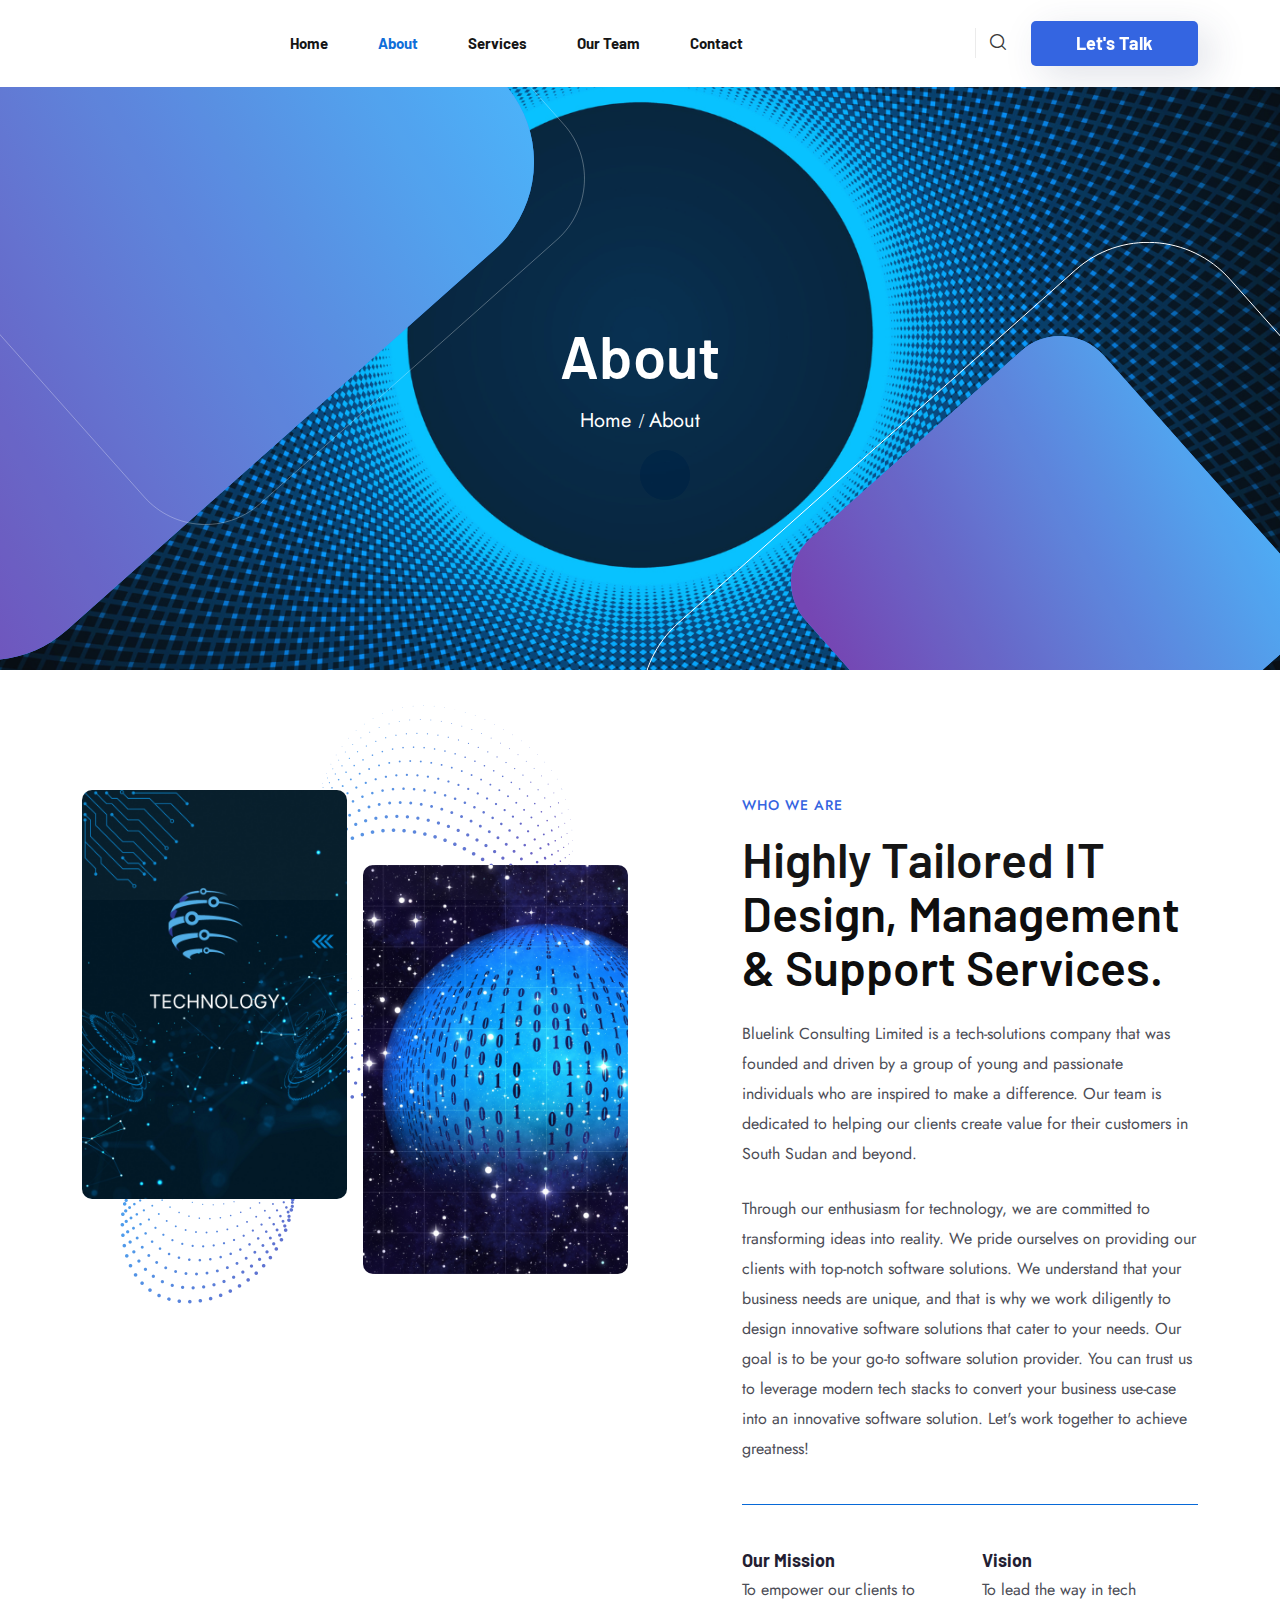
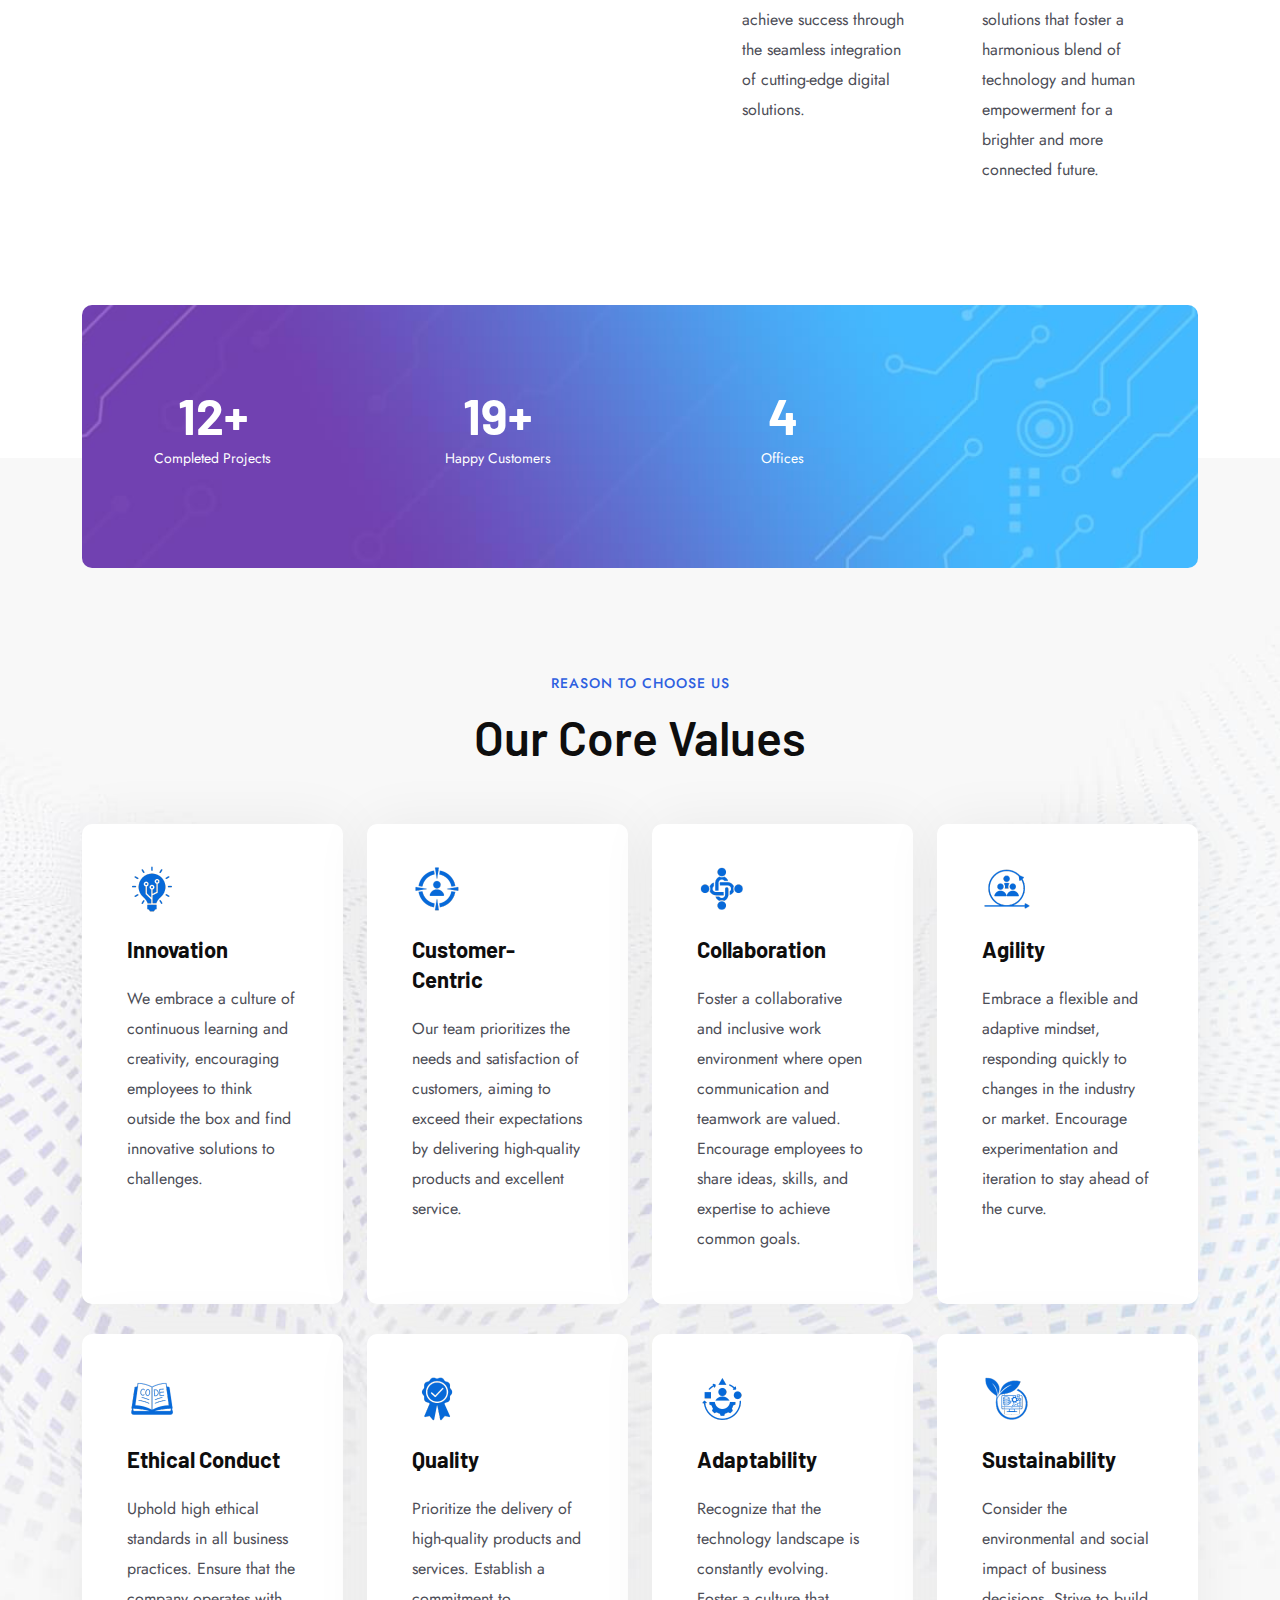
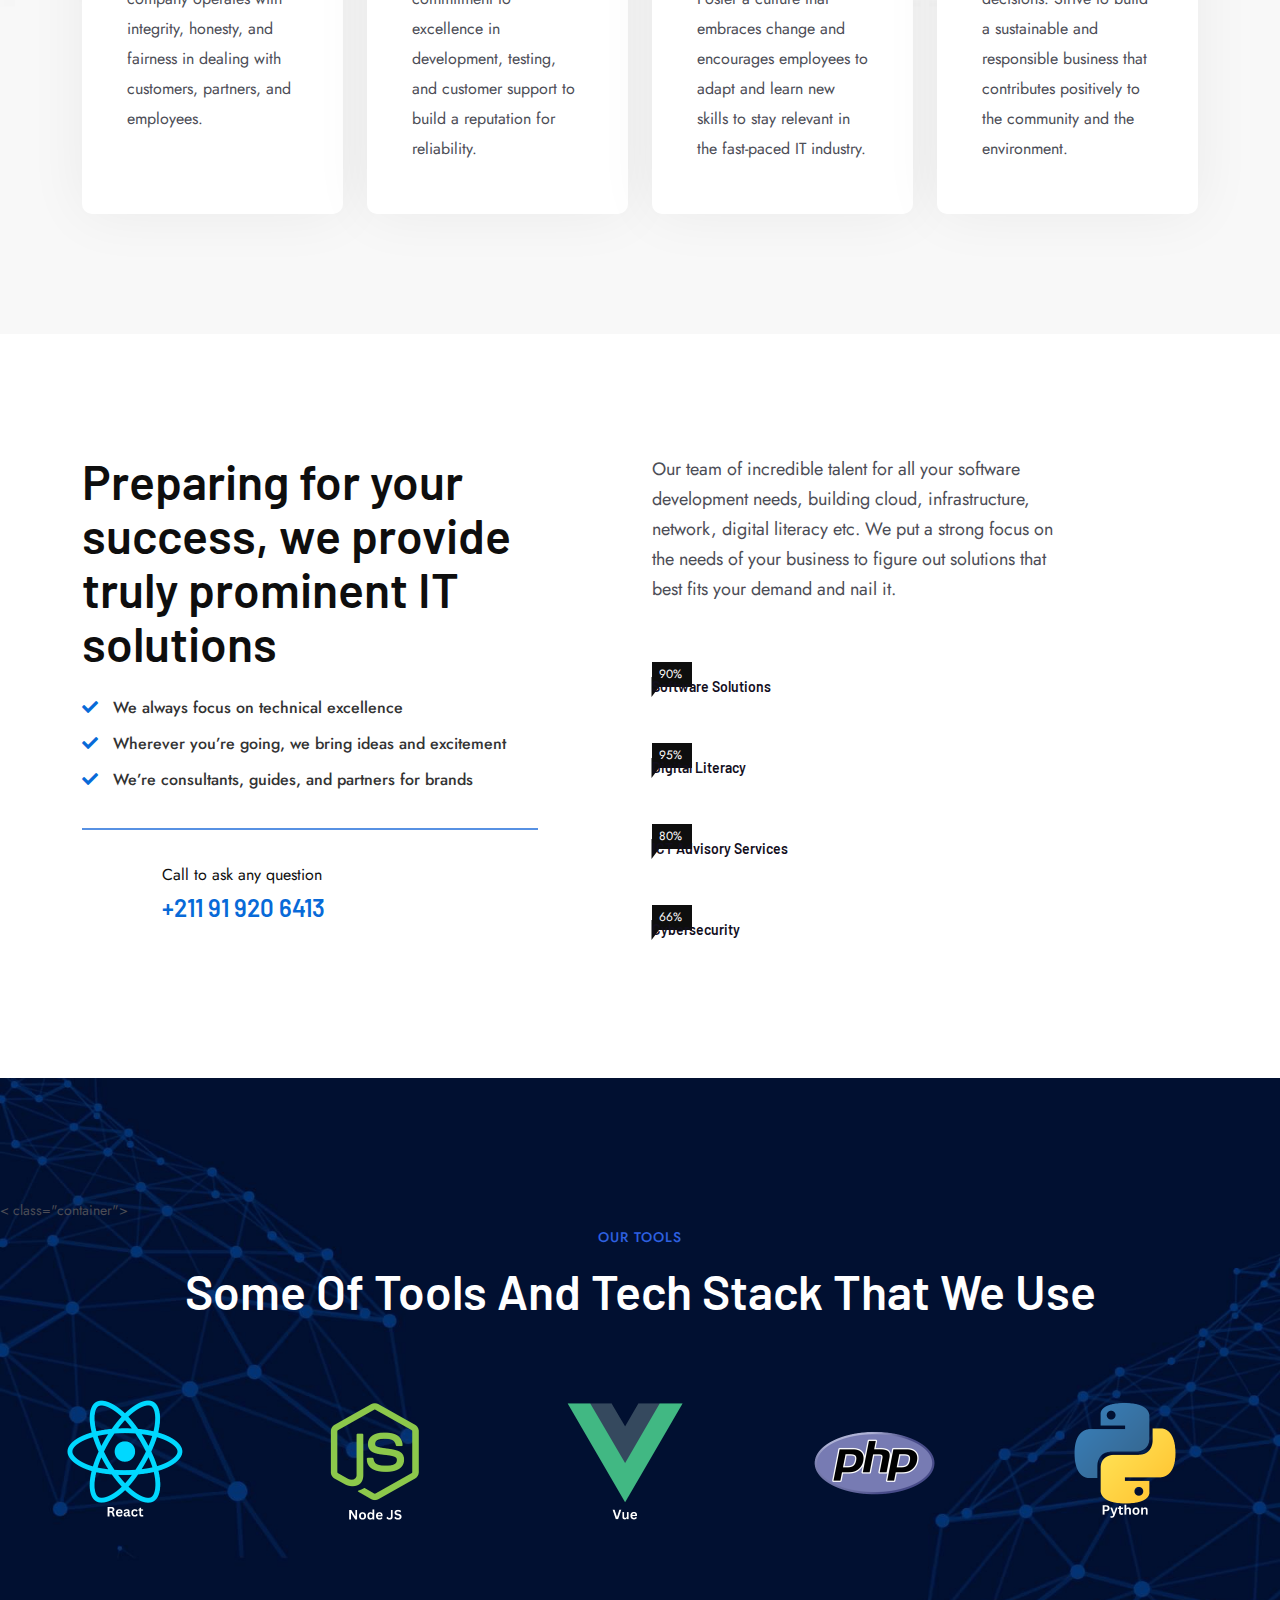
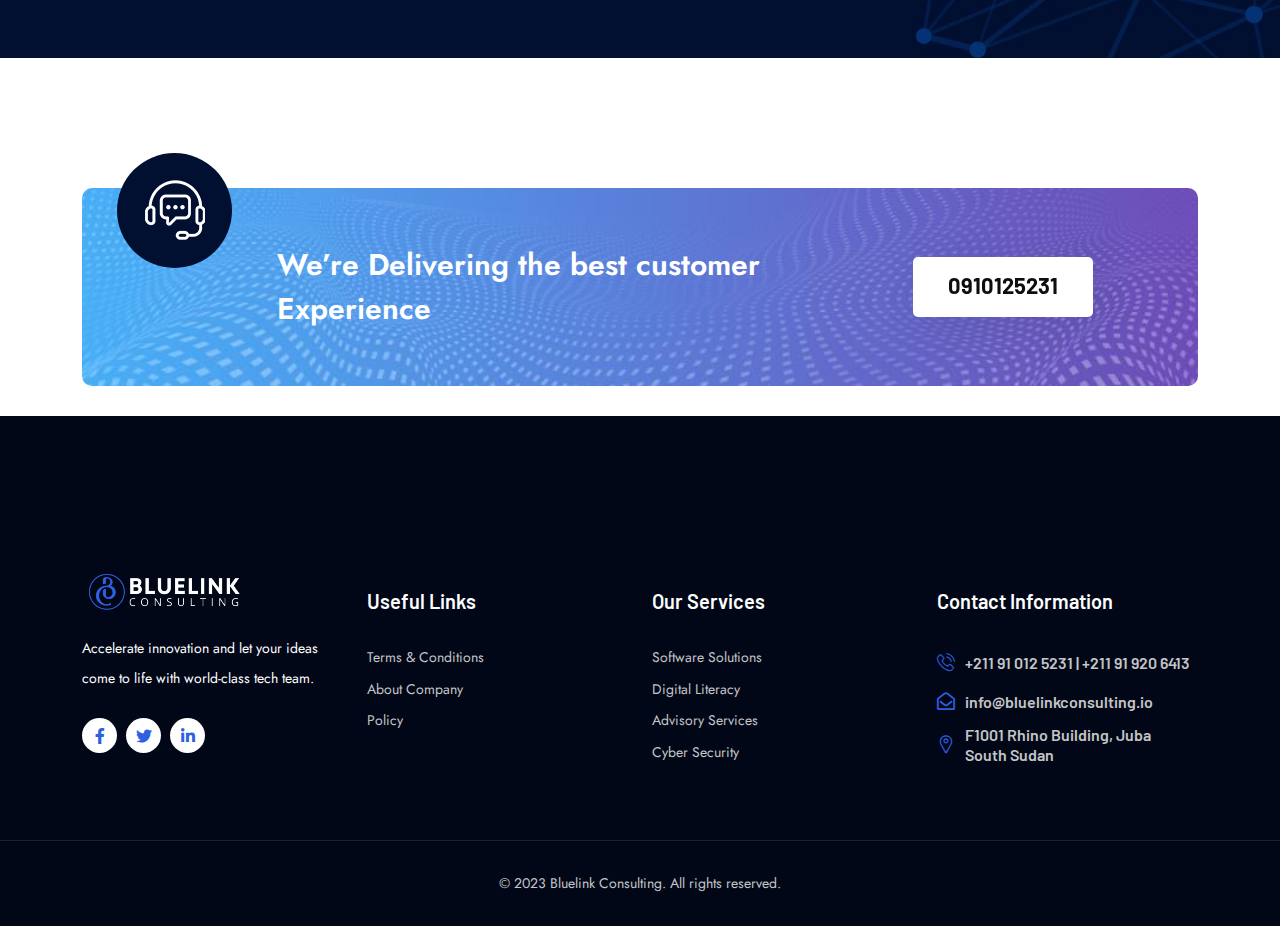
==== about.html @ 691e3c6a "Bluelink Consulting Website" ====
<!doctype html>
<html class="no-js" lang="en">

<head>
    <meta charset="utf-8">
    <meta http-equiv="x-ua-compatible" content="ie=edge">
    <title>Bluelink Consulting - Technology IT Solutions Consultancy</title>
    <meta name="robots" content="noindex, follow" />
    <meta name="description" content="">
    <meta name="viewport" content="width=device-width, initial-scale=1, shrink-to-fit=no">
    <!-- Favicon -->
    <link rel="shortcut icon" type="image/x-icon" href="assets/images/favicon-10.png">

    <!-- CSS
	============================================ -->

    <!-- Icon Font CSS -->
    <link rel="stylesheet" href="assets/css/plugins/all.min.css">
    <link rel="stylesheet" href="assets/css/plugins/flaticon.css">

    <!-- Plugins CSS -->
    <link rel="stylesheet" href="assets/css/plugins/bootstrap.min.css">
    <link rel="stylesheet" href="assets/css/plugins/swiper-bundle.min.css">
    <link rel="stylesheet" href="assets/css/plugins/aos.css">
    <link rel="stylesheet" href="assets/css/plugins/magnific-popup.css">

    <!-- Main Style CSS -->
    <link rel="stylesheet" href="assets/css/style.css">


    <!--====== Use the minified version files listed below for better performance and remove the files listed above ======-->
    <!-- <link rel="stylesheet" href="assets/css/vendor/plugins.min.css">
    <link rel="stylesheet" href="assets/css/style.min.css"> -->

</head>

<body>

    <div class="main-wrapper">


        <!-- Preloader start -->
        <div id="preloader">
            <div class="preloader">
                <span></span>
                <span></span>
            </div>
        </div>
        <!-- Preloader End -->

        <!-- Header Start  -->
        <div id="header" class="section header-section">

            <div class="container">

                <!-- Header Wrap Start  -->
                <div class="header-wrap">

                    <div class="header-logo">
                        <a href="index.html"><img src="assets/images/bluelink-Logo.png" alt=""></a>
                    </div>

                    <div class="header-menu d-none d-lg-block">
                        <ul class="main-menu">
                            <li>
                                <a href="index.html">Home</a>
                            </li>
                            <li class="active-menu">
                                <a href="about.html">About</a>
                            </li>
                            <li>
                                <a href="service.html">Services</a>
                            </li>
                            <li>
                                <a href="team.html">Our Team</a>
                            </li>
                            <li>
                                <a href="contact.html">Contact</a>
                            </li>
                        </ul>
                    </div>

                    <!-- Header Meta Start -->
                    <div class="header-meta">
                        <!-- Header Search Start -->
                        <div class="header-search">
                            <a class="search-btn" href="#"><i class="flaticon-loupe"></i></a>
                            <div class="search-wrap">
                                <div class="search-inner">
                                    <i id="search-close" class="flaticon-close search-close"></i>
                                    <div class="search-cell">
                                        <form action="#">
                                            <div class="search-field-holder">
                                                <input class="main-search-input" type="search" placeholder="Search Your Keyword...">
                                            </div>
                                        </form>
                                    </div>
                                </div>
                            </div>
                        </div>
                        <!-- Header Search End -->

                        <div class="header-btn d-none d-xl-block">
                            <a class="btn btn-4" href="contact.html">Let's Talk</a>
                        </div>

                        <!-- Header Toggle Start -->
                        <div class="header-toggle d-lg-none">
                            <button data-bs-toggle="offcanvas" data-bs-target="#offcanvasExample">
                                <span></span>
                                <span></span>
                                <span></span>
                            </button>
                        </div>
                        <!-- Header Toggle End -->
                    </div>
                    <!-- Header Meta End  -->

                </div>
                <!-- Header Wrap End  -->

            </div>
        </div>
        <!-- Header End -->

        <!-- Offcanvas Start-->
        <div class="offcanvas offcanvas-start" id="offcanvasExample">
            <div class="offcanvas-header">
                <!-- Offcanvas Logo Start -->
                <div class="offcanvas-logo">
                    <a href="index.html"><img src="assets/images/bluelink-whitelogo.png" alt=""></a>
                </div>
                <!-- Offcanvas Logo End -->
                <button type="button" class="close-btn" data-bs-dismiss="offcanvas"><i class="flaticon-close"></i></button>
            </div>

            <!-- Offcanvas Body Start -->
            <div class="offcanvas-body">
                <div class="offcanvas-menu">
                    <ul class="main-menu">
                        <li>
                            <a href="index.html">Home</a>
                        </li>
                        <li class="active-menu">
                            <a href="about.html">About</a>
                        </li>
                        <li>
                            <a href="service.html">Services</a>
                        </li>
                        <li>
                            <a href="team.html">Team</a>
                        </li>
                        <li><a href="contact.html">Contact</a></li>
                    </ul>
                </div>
            </div>
            <!-- Offcanvas Body End -->
        </div>
        <!-- Offcanvas End -->


        <!-- Page Banner Start -->
        <div class="section page-banner-section" style="background-image: url(assets/images/bg/about-banner.png)">
            <div class="shape-1">
                <svg xmlns="http://www.w3.org/2000/svg" width="944px" height="894px">
                    <defs>
                        <linearGradient id="PSgrad_0" x1="88.295%" x2="0%" y1="0%" y2="46.947%">
                            <stop offset="0%" stop-color="rgb(67,186,255)" stop-opacity="1" />
                            <stop offset="100%" stop-color="rgb(113,65,177)" stop-opacity="1" />
                        </linearGradient>

                    </defs>
                    <path fill-rule="evenodd" fill="rgb(43, 142, 254)" d="M39.612,410.76 L467.344,29.824 C516.51,-13.476 590.638,-9.93 633.938,39.613 L914.192,317.344 C957.492,366.50 953.109,440.637 904.402,483.938 L476.671,864.191 C427.964,907.492 353.376,903.109 310.76,854.402 L29.823,576.670 C-13.477,527.963 -9.94,453.376 39.612,410.76 Z" />
                    <path fill="url(#PSgrad_0)" d="M39.612,410.76 L467.344,29.824 C516.51,-13.476 590.638,-9.93 633.938,39.613 L914.192,317.344 C957.492,366.50 953.109,440.637 904.402,483.938 L476.671,864.191 C427.964,907.492 353.376,903.109 310.76,854.402 L29.823,576.670 C-13.477,527.963 -9.94,453.376 39.612,410.76 Z" />
                </svg>
            </div>
            <div class="shape-2">
                <svg xmlns="http://www.w3.org/2000/svg" width="726.5px" height="726.5px">
                    <path fill-rule="evenodd" stroke="rgb(255, 255, 255)" stroke-width="1px" stroke-linecap="butt" stroke-linejoin="miter" opacity="0.302" fill="none" d="M28.14,285.269 L325.37,21.217 C358.860,-8.851 410.655,-5.808 440.723,28.14 L704.777,325.36 C734.846,358.859 731.802,410.654 697.979,440.722 L400.955,704.776 C367.132,734.844 315.338,731.802 285.269,697.978 L21.216,400.954 C-8.852,367.132 -5.808,315.337 28.14,285.269 Z" />
                </svg>
            </div>
            <div class="shape-3">
                <svg xmlns="http://www.w3.org/2000/svg" width="515px" height="515px">
                    <defs>
                        <linearGradient id="PSgrad_0" x1="0%" x2="89.879%" y1="0%" y2="43.837%">
                            <stop offset="0%" stop-color="rgb(67,186,255)" stop-opacity="1" />
                            <stop offset="100%" stop-color="rgb(113,65,177)" stop-opacity="1" />
                        </linearGradient>

                    </defs>
                    <path fill-rule="evenodd" fill="rgb(43, 142, 254)" d="M19.529,202.280 L230.531,14.698 C254.559,-6.661 291.353,-4.498 312.714,19.528 L500.295,230.531 C521.656,254.558 519.493,291.353 495.466,312.713 L284.463,500.295 C260.436,521.655 223.641,519.492 202.281,495.465 L14.699,284.462 C-6.660,260.435 -4.498,223.640 19.529,202.280 Z" />
                    <path fill="url(#PSgrad_0)" d="M19.529,202.280 L230.531,14.698 C254.559,-6.661 291.353,-4.498 312.714,19.528 L500.295,230.531 C521.656,254.558 519.493,291.353 495.466,312.713 L284.463,500.295 C260.436,521.655 223.641,519.492 202.281,495.465 L14.699,284.462 C-6.660,260.435 -4.498,223.640 19.529,202.280 Z" />
                </svg>
            </div>
            <div class="shape-4">
                <svg xmlns="http://www.w3.org/2000/svg" width="972.5px" height="970.5px">
                    <path fill-rule="evenodd" stroke="rgb(255, 255, 255)" stroke-width="1px" stroke-linecap="butt" stroke-linejoin="miter" fill="none" d="M38.245,381.102 L435.258,28.158 C480.467,-12.32 549.697,-7.964 589.888,37.244 L942.832,434.257 C983.23,479.466 978.955,548.697 933.746,588.888 L536.733,941.832 C491.524,982.23 422.293,977.955 382.103,932.745 L29.158,535.732 C-11.32,490.523 -6.963,421.293 38.245,381.102 Z" />
                </svg>
            </div>
            <div class="container">
                <div class="page-banner-wrap">
                    <div class="row">
                        <div class="col-lg-12">
                            <!-- Page Banner Content Start -->
                            <div class="page-banner text-center">
                                <h2 class="title">About</h2>
                                <ul class="breadcrumb justify-content-center">
                                    <li class="breadcrumb-item"><a href="index.html">Home</a></li>
                                    <li class="breadcrumb-item active" aria-current="page">About</li>
                                </ul>
                            </div>
                            <!-- Page Banner Content End -->
                        </div>
                    </div>
                </div>
            </div>
        </div>
        <!-- Page Banner End -->

        <!-- About Start -->
        <div class="section bluelink-about-section-07 section-padding">
            <div class="shape-1"></div>
            <div class="container">
                <!-- About Wrapper Start -->
                <div class="about-wrap">
                    <div class="row">
                        <div class="col-lg-6">
                            <!-- About Image Wrap Start -->
                            <div class="about-img-wrap">
                                <img class="shape-1" src="assets/images/shape/about-shape2.png" alt="">
                                <div class="about-img">
                                    <img src="assets/images/about-01.png" alt="">
                                </div>
                                <div class="about-img about-img-2">
                                    <img src="assets/images/about-02.png" alt="">
                                </div>
                            </div>
                            <!-- About Image Wrap End -->
                        </div>
                        <div class="col-lg-6">
                            <!-- About Content Wrap Start -->
                            <div class="about-content-wrap">
                                <div class="section-title">
                                    <h3 class="sub-title">Who we are</h3>
                                    <h2 class="title">Highly Tailored IT Design, Management & Support Services.</h2>
                                </div>
                                <p class="text">Bluelink Consulting Limited is a tech-solutions company that was founded and driven by a group of young and passionate individuals who are inspired to make a difference. Our team is dedicated to helping our clients create value for their customers in South Sudan and beyond.</p>
                                <p class="text">Through our enthusiasm for technology, we are committed to transforming ideas into reality. We pride ourselves on providing our clients with top-notch software solutions. We understand that your business needs are unique, and that is why we work diligently to design innovative software solutions that cater to your needs. Our goal is to be your go-to software solution provider. You can trust us to leverage modern tech stacks to convert your business use-case into an innovative software solution. Let's work together to achieve greatness!</p>
                                <!-- About List Start -->
                                <div class="about-list-03">
                                    <div class="row">
                                        <div class="col-sm-6">
                                            <div class="about-list-item-03">
                                                <h3 class="title">Our Mission</h3>
                                                <p>To empower our clients to achieve success through the seamless integration of cutting-edge digital solutions.</p>
                                            </div>
                                        </div>
                                        <div class="col-sm-6">
                                            <div class="about-list-item-03">
                                                <h3 class="title">Vision</h3>
                                                <p>To lead the way in tech solutions that foster a harmonious blend of technology and human empowerment for a brighter and more connected future.</p>
                                            </div>
                                        </div>
                                    </div>
                                </div>
                                <!-- About List End -->
                            </div>
                            <!-- About Content Wrap End -->
                        </div>
                    </div>
                </div>
                <!-- About Wrapper End -->
            </div>
        </div>
        <!-- About End -->

        <!-- Counter Start -->
        <div class="section bluelink-counter-section-03 bluelink-counter-section-04">
            <div class="container">
                <div class="counter-wrap" style="background-image: url(assets/images/bg/counter-bg2.jpg);">
                    <div class="row">
                        <div class="col-lg-3 col-sm-6">
                            <!-- Single Counter Start -->
                            <div class="single-counter-02 text-center">
                                <span>12+</span>
                                <p>Completed Projects</p>
                            </div>
                            <!-- Single Counter End -->
                        </div>
                        <div class="col-lg-3 col-sm-6">
                            <!-- Single Counter Start -->
                            <div class="single-counter-02 text-center">
                                <span>19+</span>
                                <p>Happy Customers</p>
                            </div>
                            <!-- Single Counter End -->
                        </div>
                        <div class="col-lg-3 col-sm-6">
                            <!-- Single Counter Start -->
                            <div class="single-counter-02 text-center">
                                <span>4</span>
                                <p>Offices</p>
                            </div>
                            <!-- Single Counter End -->
                        </div>
                        
                    </div>
                </div>
            </div>
        </div>
        <!-- Counter End -->

        <!-- Choose Us Start -->
        <div class="section bluelink-choose-us-section section-padding" style="background-image: url(assets/images/bg/choose-us-bg3.jpg);">
            <div class="container">
                <!-- Choose Us Wrap Start -->
                <div class="choose-us-wrap">
                    <div class="section-title text-center">
                        <h3 class="sub-title">REASON TO CHOOSE US</h3>
                        <h2 class="title">Our Core Values</h2>
                    </div>
                    <div class="choose-us-content-wrap">
                        <div class="row">
                            <div class="col-xl-3 col-lg-4 col-md-6">
                                <!-- Choose Us Item Start -->
                                <div class="choose-us-item-02">
                                    <div class="choose-us-img">
                                        <img src="assets/images/core-values/1.png" alt="">
                                    </div>
                                    <div class="choose-us-content">
                                        <h3 class="title"><a href="service.html">Innovation </a></h3>
                                        <p>We embrace a culture of continuous learning and creativity, encouraging employees to think outside the box and find innovative solutions to challenges.</p>
                                    </div>
                                </div>
                                <!-- Choose Us Item End -->
                            </div>
                            <div class="col-xl-3 col-lg-4 col-md-6">
                                <!-- Choose Us Item Start -->
                                <div class="choose-us-item-02">
                                    <div class="choose-us-img">
                                        <img src="assets/images/core-values/2.png" alt="">
                                    </div>
                                    <div class="choose-us-content">
                                        <h3 class="title"><a href="service.html">Customer-Centric </a></h3>
                                        <p>Our team prioritizes the needs and satisfaction of customers, aiming to exceed their expectations by delivering high-quality products and excellent service.</p>
                                    </div>
                                </div>
                                <!-- Choose Us Item End -->
                            </div>
                            <div class="col-xl-3 col-lg-4 col-md-6">
                                <!-- Choose Us Item Start -->
                                <div class="choose-us-item-02">
                                    <div class="choose-us-img">
                                        <img src="assets/images/core-values/3.png" alt="">
                                    </div>
                                    <div class="choose-us-content">
                                        <h3 class="title"><a href="service.html">Collaboration </a></h3>
                                        <p>Foster a collaborative and inclusive work environment where open communication and teamwork are valued. Encourage employees to share ideas, skills, and expertise to achieve common goals. </p>
                                    </div>
                                </div>
                                <!-- Choose Us Item End -->
                            </div>
                            <div class="col-xl-3 col-lg-4 col-md-6">
                                <!-- Choose Us Item Start -->
                                <div class="choose-us-item-02">
                                    <div class="choose-us-img">
                                        <img src="assets/images/core-values/4.png" alt="">
                                    </div>
                                    <div class="choose-us-content">
                                        <h3 class="title"><a href="service.html">Agility </a></h3>
                                        <p>Embrace a flexible and adaptive mindset, responding quickly to changes in the industry or market. Encourage experimentation and iteration to stay ahead of the curve. </p>
                                    </div>
                                </div>
                                <!-- Choose Us Item End -->
                            </div>
                            <div class="col-xl-3 col-lg-4 col-md-6">
                                <!-- Choose Us Item Start -->
                                <div class="choose-us-item-02">
                                    <div class="choose-us-img">
                                        <img src="assets/images/core-values/5.png" alt="">
                                    </div>
                                    <div class="choose-us-content">
                                        <h3 class="title"><a href="service.html">Ethical Conduct </a></h3>
                                        <p>Uphold high ethical standards in all business practices. Ensure that the company operates with integrity, honesty, and fairness in dealing with customers, partners, and employees. </p>
                                    </div>
                                </div>
                                <!-- Choose Us Item End -->
                            </div>
                            <div class="col-xl-3 col-lg-4 col-md-6">
                                <!-- Choose Us Item Start -->
                                <div class="choose-us-item-02">
                                    <div class="choose-us-img">
                                        <img src="assets/images/core-values/6.png" alt="">
                                    </div>
                                    <div class="choose-us-content">
                                        <h3 class="title"><a href="service.html">Quality </a></h3>
                                        <p>Prioritize the delivery of high-quality products and services. Establish a commitment to excellence in development, testing, and customer support to build a reputation for reliability. </p>
                                    </div>
                                </div>
                                <!-- Choose Us Item End -->
                            </div>
                            <div class="col-xl-3 col-lg-4 col-md-6">
                                <!-- Choose Us Item Start -->
                                <div class="choose-us-item-02">
                                    <div class="choose-us-img">
                                        <img src="assets/images/core-values/7.png" alt="">
                                    </div>
                                    <div class="choose-us-content">
                                        <h3 class="title"><a href="service.html">Adaptability </a></h3>
                                        <p>Recognize that the technology landscape is constantly evolving. Foster a culture that embraces change and encourages employees to adapt and learn new skills to stay relevant in the fast-paced IT industry. </p>
                                    </div>
                                </div>
                                <!-- Choose Us Item End -->
                            </div>
                            <div class="col-xl-3 col-lg-4 col-md-6">
                                <!-- Choose Us Item Start -->
                                <div class="choose-us-item-02">
                                    <div class="choose-us-img">
                                        <img src="assets/images/core-values/8.png" alt="">
                                    </div>
                                    <div class="choose-us-content">
                                        <h3 class="title"><a href="service.html">Sustainability </a></h3>
                                        <p>Consider the environmental and social impact of business decisions. Strive to build a sustainable and responsible business that contributes positively to the community and the environment. </p>
                                    </div>
                                </div>
                                <!-- Choose Us Item End -->
                            </div>
                        </div>
                    </div>
                </div>
                <!-- Choose Us Wrap End -->
            </div>
        </div>
        <!-- Choose Us End -->

        <!-- Skill Start -->
        <div class="section bluelink-skill-section-02 bluelink-skill-section-03 section-padding">
            <div class="container">
                <div class="skill-wrap">
                    <div class="row">
                        <div class="col-lg-6">
                            <!-- Skill Left Start -->
                            <div class="skill-left">
                                <div class="section-title">
                                    <h2 class="title">Preparing for your success, we provide truly prominent IT solutions</h2>
                                </div>
                                <div class="about-list">
                                    <ul>
                                        <li>
                                            <span class="about-icon"><i class="fas fa-check"></i></span>
                                            <span class="about-text">We always focus on technical excellence </span>
                                        </li>
                                        <li>
                                            <span class="about-icon"><i class="fas fa-check"></i></span>
                                            <span class="about-text"> Wherever you’re going, we bring ideas and excitement </span>
                                        </li>
                                        <li>
                                            <span class="about-icon"><i class="fas fa-check"></i></span>
                                            <span class="about-text">We’re consultants, guides, and partners for brands </span>
                                        </li>
                                    </ul>
                                </div>
                                <!-- About Author Info Wrap Start -->
                                <div class="about-author-info-wrap">
                                    <div class="about-info">
                                        <p>Call to ask any question </p>
                                        <h3 class="number">+211 91 920 6413</h3>
                                    </div>
                                </div>
                                <!-- About Author Info Wrap End -->
                            </div>
                            <!-- Skill Left End -->
                        </div>
                        <div class="col-lg-6">
                            <!-- Skill Right Start -->
                            <div class="skill-right">
                                <p class="text">Our team of incredible talent for all your software development needs, building cloud, infrastructure, network, digital literacy etc. We put a strong focus on the needs of your business to figure out solutions that best fits your demand and nail it.</p>
                                <div class="counter-bar">
                                    <!-- Skill Item Start -->
                                    <div class="skill-item">
                                        <span class="title">Software Solutions</span>
                                        <div class="skill-bar">
                                            <div class="bar-inner">
                                                <div class="bar progress-line color-1" data-width="90">
                                                    <span class="skill-percent"><span class="counter">90</span>%</span>
                                                </div>
                                            </div>
                                        </div>
                                    </div>
                                    <!-- Skill Item End -->
                                    <!-- Skill Item Start -->
                                    <div class="skill-item">
                                        <span class="title">Digital Literacy</span>
                                        <div class="skill-bar">
                                            <div class="bar-inner">
                                                <div class="bar progress-line color-1" data-width="95">
                                                    <span class="skill-percent"><span class="counter">95</span>%</span>
                                                </div>
                                            </div>
                                        </div>
                                    </div>
                                    <!-- Skill Item End -->
                                    <!-- Skill Item Start -->
                                    <div class="skill-item">
                                        <span class="title">ICT Advisory Services</span>
                                        <div class="skill-bar">
                                            <div class="bar-inner">
                                                <div class="bar progress-line color-1" data-width="80">
                                                    <span class="skill-percent"><span class="counter">80</span>%</span>
                                                </div>
                                            </div>
                                        </div>
                                    </div>
                                    <!-- Skill Item End -->
                                    <!-- Skill Item Start -->
                                    <div class="skill-item">
                                        <span class="title">Cybersecurity</span>
                                        <div class="skill-bar">
                                            <div class="bar-inner">
                                                <div class="bar progress-line color-1" data-width="66">
                                                    <span class="skill-percent"><span class="counter">66</span>%</span>
                                                </div>
                                            </div>
                                        </div>
                                    </div>
                                    <!-- Skill Item End -->
                                </div>
                            </div>
                            <!-- Skill Right End -->
                        </div>
                    </div>
                </div>
            </div>
        </div>
        <!-- Skill End -->

        <!-- Team Start -->
        <div class="section bluelink-team-section bluelink-team-section-02 section-padding" style="background-image: url(assets/images/bg/team-bg1.jpg);">
            < class="container">
                <!-- Team Wrap Start -->
                <div class="team-wrap">
                    <div class="section-title text-center">
                        <h3 class="sub-title">Our Tools </h3>
                        <h2 class="title white"> Some Of Tools And Tech Stack That We Use</h2>
                    </div>
                    <!-- Team Content Wrap Start -->
                    <div class="team-content-wrap">
                        <div class="swiper-container team-active">
                            <!-- Tech Stack Logo Slider -->
                            <div class="slider">
                                <ul>
                                    <li>
                                        <img src="assets/images/Bluelink Brand Logos/1.png" alt="">
                                    </li>
                                    <li>
                                        <img src="assets/images/Bluelink Brand Logos/2.png" alt="">
                                    </li>
                                    <li>
                                        <img src="assets/images/Bluelink Brand Logos/3.png" alt="">
                                    </li>
                                    <li>
                                        <img src="assets/images/Bluelink Brand Logos/4.png" alt="">
                                    </li>
                                    <li>
                                        <img src="assets/images/Bluelink Brand Logos/5.png" alt="">
                                    </li>
                                    <li>
                                        <img src="assets/images/Bluelink Brand Logos/6.png" alt="">
                                    </li>
                                    <li>
                                        <img src="assets/images/Bluelink Brand Logos/7.png" alt="">
                                    </li>
                                    <li>
                                        <img src="assets/images/Bluelink Brand Logos/8.png" alt="">
                                    </li>
                                </ul>
                            </div>
                        </div>
                    </div>
                    <!-- Team Content Wrap End -->
                </div>
                <!-- Team Wrap End -->
            </div>
        </div>


        <!-- Brand Logo Start -->
        <div class="section bluelink-brand-section bluelink-brand-section-03">
            <div class="container">
                <!-- Brand Wrapper Start -->
                <div class="brand-wrapper text-center">

                    <!-- Brand Active Start -->
                    <div class="brand-active">
                        <div class="swiper-container">
                            <div class="swiper-wrapper">
                                <!-- Single Brand Start -->
                                <div class="swiper-slide single-brand">
                                </div>
                                <!-- Single Brand End -->
                                <!-- Single Brand Start -->
                                <div class="swiper-slide single-brand">
                                </div>
                                <!-- Single Brand End -->
                                <!-- Single Brand Start -->
                                <div class="swiper-slide single-brand">
                                </div>
                                <!-- Single Brand End -->
                                <!-- Single Brand Start -->
                                <div class="swiper-slide single-brand">
                                </div>
                                <!-- Single Brand End -->
                                <!-- Single Brand Start -->
                                <div class="swiper-slide single-brand">
                                </div>
                                <!-- Single Brand End -->
                                <!-- Single Brand Start -->
                                <div class="swiper-slide single-brand">
                                </div>
                                <!-- Single Brand End -->
                            </div>
                        </div>
                    </div>
                    <!-- Brand Active End -->
                </div>
                <!-- Brand Wrapper End -->
            </div>
        </div>
        <!-- Brand Logo End -->

        <!-- Cta Start -->
        <div class="section bluelink-cta-section-02 section-padding-02">
            <div class="container">
                <!-- Cta Wrap Start -->
                <div class="cta-wrap" style="background-image: url(assets/images/bg/cta-bg.jpg);">
                    <div class="row align-items-center">
                        <div class="col-xl-9 col-lg-8">
                            <!-- Cta Content Start -->
                            <div class="cta-content">
                                <div class="cta-icon">
                                    <img src="assets/images/cta-icon2.png" alt="">
                                </div>
                                <p>We’re Delivering the best customer Experience</p>
                            </div>
                            <!-- Cta Content End -->
                        </div>
                        <div class="col-xl-3 col-lg-4">
                            <!-- Cta Button Start -->
                            <div class="cta-btn">
                                <a class="btn btn-white" href="#">0910125231</a>
                            </div>
                            <!-- Cta Button End -->
                        </div>
                    </div>
                </div>
                <!-- Cta Wrap End -->
            </div>
        </div>
        <!-- Cta End -->


        <!-- Footer Section Start -->
        <div class="section footer-section footer-section-03 footer-section-05" style="background-image: url(assets/images/bg/footer-bg.jpg);">

            <div class="container">
                <!-- Footer Widget Wrap Start -->
                <div class="footer-widget-wrap">
                    <div class="row">
                        <div class="col-lg-3 col-sm-6">
                            <!-- Footer Widget Start -->
                            <div class="footer-widget-about">
                                <a class="footer-logo" href="index.html"><img src="assets/images/Bluelink-whitelogo.png" alt="Logo"></a>
                                <p>Accelerate innovation and let your ideas come to life with world-class tech team.</p>
                                <div class="footer-social">
                                    <ul class="social">
                                        <li><a href="#"><i class="fab fa-facebook-f"></i></a></li>
                                        <li><a href="#"><i class="fab fa-twitter"></i></a></li>
                                        <li><a href="#"><i class="fab fa-linkedin-in"></i></a></li>
                                    </ul>
                                </div>
                            </div>
                            <!-- Footer Widget End -->
                        </div>
                        <div class="col-lg-3 col-sm-6">
                            <!-- Footer Widget Start -->
                            <div class="footer-widget">
                                <h4 class="footer-widget-title">Useful Links</h4>

                                <div class="widget-link">
                                    <ul class="link">
                                        <li><a href="#">Terms & Conditions</a></li>
                                        <li><a href="about.html">About Company</a></li>
                                        <li><a href="#">Policy</a></li>
                                    </ul>
                                </div>
                            </div>
                            <!-- Footer Widget End -->
                        </div>
                        <div class="col-lg-3 col-sm-6">
                            <!-- Footer Widget Start -->
                            <div class="footer-widget">
                                <h4 class="footer-widget-title">Our Services</h4>

                                <div class="widget-link">
                                    <ul class="link">
                                        <li><a href="#">Software Solutions</a></li>
                                        <li><a href="#">Digital Literacy</a></li>
                                        <li><a href="#">Advisory Services</a></li>
                                        <li><a href="#">Cyber Security</a></li>
                                    </ul>
                                </div>
                            </div>
                            <!-- Footer Widget End -->
                        </div>
                        <div class="col-lg-3 col-sm-6">
                            <!-- Footer Widget Start -->
                            <div class="footer-widget">
                                <h4 class="footer-widget-title">Contact Information</h4>

                                <div class="widget-info">
                                    <ul>
                                        <li>
                                            <div class="info-icon">
                                                <i class="flaticon-phone-call"></i>
                                            </div>
                                            <div class="info-text">
                                                <span><a href="#">+211 91 012 5231 | +211 91 920 6413</a></span>
                                            </div>
                                        </li>
                                        <li>
                                            <div class="info-icon">
                                                <i class="far fa-envelope-open"></i>
                                            </div>
                                            <div class="info-text">
                                                <span><a href="#">info@bluelinkconsulting.io</a></span>
                                            </div>
                                        </li>
                                        <li>
                                            <div class="info-icon">
                                                <i class="flaticon-pin"></i>
                                            </div>
                                            <div class="info-text">
                                                <span>F1001 Rhino Building, Juba<br>South Sudan</span>
                                            </div>
                                        </li>
                                    </ul>
                                </div>
                            </div>
                            <!-- Footer Widget End -->
                        </div>
                    </div>
                </div>
                <!-- Footer Widget Wrap End -->
            </div>

            <!-- Footer Copyright Start -->
            <div class="footer-copyright-area">
                <div class="container">
                    <div class="footer-copyright-wrap">
                        <div class="row align-items-center">
                            <div class="col-lg-12">
                                <!-- Footer Copyright Text Start -->
                                <div class="copyright-text text-center">
                                    <p>© 2023 Bluelink Consulting. All rights reserved. </p>
                                </div>
                                <!-- Footer Copyright Text End -->
                            </div>
                        </div>
                    </div>
                </div>
            </div>
            <!-- Footer Copyright End -->
        </div>
        <!-- Footer Section End -->

        <!-- back to top start -->
        <div class="progress-wrap">
            <svg class="progress-circle svg-content" width="100%" height="100%" viewBox="-1 -1 102 102">
                <path d="M50,1 a49,49 0 0,1 0,98 a49,49 0 0,1 0,-98" />
            </svg>
        </div>
        <!-- back to top end -->

    </div>

    <!-- JS
    ============================================ -->
    <script src="assets/js/vendor/jquery-1.12.4.min.js"></script>
    <script src="assets/js/vendor/modernizr-3.11.2.min.js"></script>

    <!-- Bootstrap JS -->
    <script src="assets/js/plugins/popper.min.js"></script>
    <script src="assets/js/plugins/bootstrap.min.js"></script>

    <!-- Plugins JS -->
    <script src="assets/js/plugins/swiper-bundle.min.js"></script>
    <script src="assets/js/plugins/aos.js"></script>
    <script src="assets/js/plugins/waypoints.min.js"></script>
    <script src="assets/js/plugins/back-to-top.js"></script>
    <script src="assets/js/plugins/jquery.counterup.min.js"></script>
    <script src="assets/js/plugins/appear.min.js"></script>
    <script src="assets/js/plugins/jquery.magnific-popup.min.js"></script>


    <!--====== Use the minified version files listed below for better performance and remove the files listed above ======-->


    <!-- Main JS -->
    <script src="assets/js/main.js"></script>

</body>

</html>
---- assets/css/plugins/flaticon.css ----
@font-face {
    font-family: "flaticon";
    src: url("../../fonts/flaticon.ttf?9da6da3c6ae6f38ca4698081ef934ea0") format("truetype"),
url("../../fonts/flaticon.woff?9da6da3c6ae6f38ca4698081ef934ea0") format("woff"),
url("../../fonts/flaticon.woff2?9da6da3c6ae6f38ca4698081ef934ea0") format("woff2"),
url("../../fonts/flaticon.eot?9da6da3c6ae6f38ca4698081ef934ea0#iefix") format("embedded-opentype"),
url("../../fonts/flaticon.svg?9da6da3c6ae6f38ca4698081ef934ea0#flaticon") format("svg");
}


i[class^="flaticon-"]:before, i[class*=" flaticon-"]:before {
    font-family: flaticon !important;
    font-style: normal;
    font-weight: normal !important;
    font-variant: normal;
    text-transform: none;
    line-height: 1;
    -webkit-font-smoothing: antialiased;
    -moz-osx-font-smoothing: grayscale;
}


.flaticon-like:before { content: "\f100"; }
.flaticon-menu:before { content: "\f101"; }
.flaticon-loupe:before { content: "\f102"; }
.flaticon-shopping-basket:before { content: "\f103"; }
.flaticon-location-pin:before { content: "\f104"; }
.flaticon-send:before { content: "\f105"; }
.flaticon-right-arrow:before { content: "\f106"; }
.flaticon-left-arrow:before { content: "\f107"; }
.flaticon-left-arrow-1:before { content: "\f108"; }
.flaticon-right-arrow-1:before { content: "\f109"; }
.flaticon-youtube:before { content: "\f10a"; }
.flaticon-vegetable:before { content: "\f10b"; }
.flaticon-water-bottle:before { content: "\f10c"; }
.flaticon-healthcare:before { content: "\f10d"; }
.flaticon-mortarboard:before { content: "\f10e"; }
.flaticon-atoms:before { content: "\f10f"; }
.flaticon-maternity:before { content: "\f110"; }
.flaticon-plus:before { content: "\f111"; }
.flaticon-supermarket-gift:before { content: "\f112"; }
.flaticon-gift:before { content: "\f113"; }
.flaticon-play:before { content: "\f114"; }
.flaticon-right-quote:before { content: "\f115"; }
.flaticon-user:before { content: "\f116"; }
.flaticon-user-1:before { content: "\f117"; }
.flaticon-set-square:before { content: "\f118"; }
.flaticon-bell:before { content: "\f119"; }
.flaticon-book:before { content: "\f11a"; }
.flaticon-dollar-currency-symbol:before { content: "\f11b"; }
.flaticon-right-arrow-2:before { content: "\f11c"; }
.flaticon-wall-clock:before { content: "\f11d"; }
.flaticon-folder:before { content: "\f11e"; }
.flaticon-email:before { content: "\f11f"; }
.flaticon-startup:before { content: "\f120"; }
.flaticon-diamond:before { content: "\f121"; }
.flaticon-gift-1:before { content: "\f122"; }
.flaticon-call:before { content: "\f123"; }
.flaticon-shopping-bag:before { content: "\f124"; }
.flaticon-idea:before { content: "\f125"; }
.flaticon-idea-1:before { content: "\f126"; }
.flaticon-target:before { content: "\f127"; }
.flaticon-bar-chart:before { content: "\f128"; }
.flaticon-fitness:before { content: "\f129"; }
.flaticon-healthy-food:before { content: "\f12a"; }
.flaticon-dumbbell:before { content: "\f12b"; }
.flaticon-play-button:before { content: "\f12c"; }
.flaticon-plus-1:before { content: "\f12d"; }
.flaticon-add:before { content: "\f12e"; }
.flaticon-left-quote:before { content: "\f12f"; }
.flaticon-right-quote-1:before { content: "\f130"; }
.flaticon-checked:before { content: "\f131"; }
.flaticon-check:before { content: "\f132"; }
.flaticon-tick:before { content: "\f133"; }
.flaticon-like-1:before { content: "\f134"; }
.flaticon-like-2:before { content: "\f135"; }
.flaticon-heart:before { content: "\f136"; }
.flaticon-quote-left:before { content: "\f137"; }
.flaticon-link:before { content: "\f138"; }
.flaticon-worldwide:before { content: "\f139"; }
.flaticon-edit:before { content: "\f13a"; }
.flaticon-star:before { content: "\f13b"; }
.flaticon-star-1:before { content: "\f13c"; }
.flaticon-copy:before { content: "\f13d"; }
.flaticon-book-1:before { content: "\f13e"; }
.flaticon-settings:before { content: "\f13f"; }
.flaticon-calendar:before { content: "\f140"; }
.flaticon-price-tag:before { content: "\f141"; }
.flaticon-edit-file:before { content: "\f142"; }
.flaticon-bell-1:before { content: "\f143"; }
.flaticon-padlock:before { content: "\f144"; }
.flaticon-house:before { content: "\f145"; }
.flaticon-chat:before { content: "\f146"; }
.flaticon-attachment:before { content: "\f147"; }
.flaticon-upload:before { content: "\f148"; }
.flaticon-file:before { content: "\f149"; }
.flaticon-shield:before { content: "\f14a"; }
.flaticon-share:before { content: "\f14b"; }
.flaticon-black-circle:before { content: "\f14c"; }
.flaticon-close:before { content: "\f14d"; }
.flaticon-close-1:before { content: "\f14e"; }
.flaticon-credit-card:before { content: "\f14f"; }
.flaticon-phone-call:before { content: "\f150"; }
.flaticon-pin:before { content: "\f151"; }
.flaticon-shopping-cart:before { content: "\f152"; }
.flaticon-shopping-cart-1:before { content: "\f153"; }
.flaticon-right-arrow-3:before { content: "\f154"; }
.flaticon-left-arrow-2:before { content: "\f155"; }
.flaticon-user-2:before { content: "\f156"; }
.flaticon-avatar:before { content: "\f157"; }
.flaticon-straight-quotes:before { content: "\f158"; }
.flaticon-heart-1:before { content: "\f159"; }
.flaticon-settings-1:before { content: "\f15a"; }
.flaticon-profits:before { content: "\f15b"; }
.flaticon-graph:before { content: "\f15c"; }
.flaticon-graph-1:before { content: "\f15d"; }
.flaticon-graph-2:before { content: "\f15e"; }
.flaticon-graphics-scale:before { content: "\f15f"; }
.flaticon-bar-chart-1:before { content: "\f160"; }
.flaticon-update:before { content: "\f161"; }
.flaticon-unlock:before { content: "\f162"; }
.flaticon-padlock-1:before { content: "\f163"; }
.flaticon-question:before { content: "\f164"; }
.flaticon-help:before { content: "\f165"; }
.flaticon-task:before { content: "\f166"; }
.flaticon-copy-file:before { content: "\f167"; }
.flaticon-google-docs:before { content: "\f168"; }
.flaticon-english-language:before { content: "\f169"; }
.flaticon-translate:before { content: "\f16a"; }
.flaticon-upload-1:before { content: "\f16b"; }
.flaticon-download:before { content: "\f16c"; }
.flaticon-back:before { content: "\f16d"; }
.flaticon-next:before { content: "\f16e"; }
.flaticon-delete:before { content: "\f16f"; }
.flaticon-horizontal-line-remove-button:before { content: "\f170"; }
.flaticon-online-learning:before { content: "\f171"; }
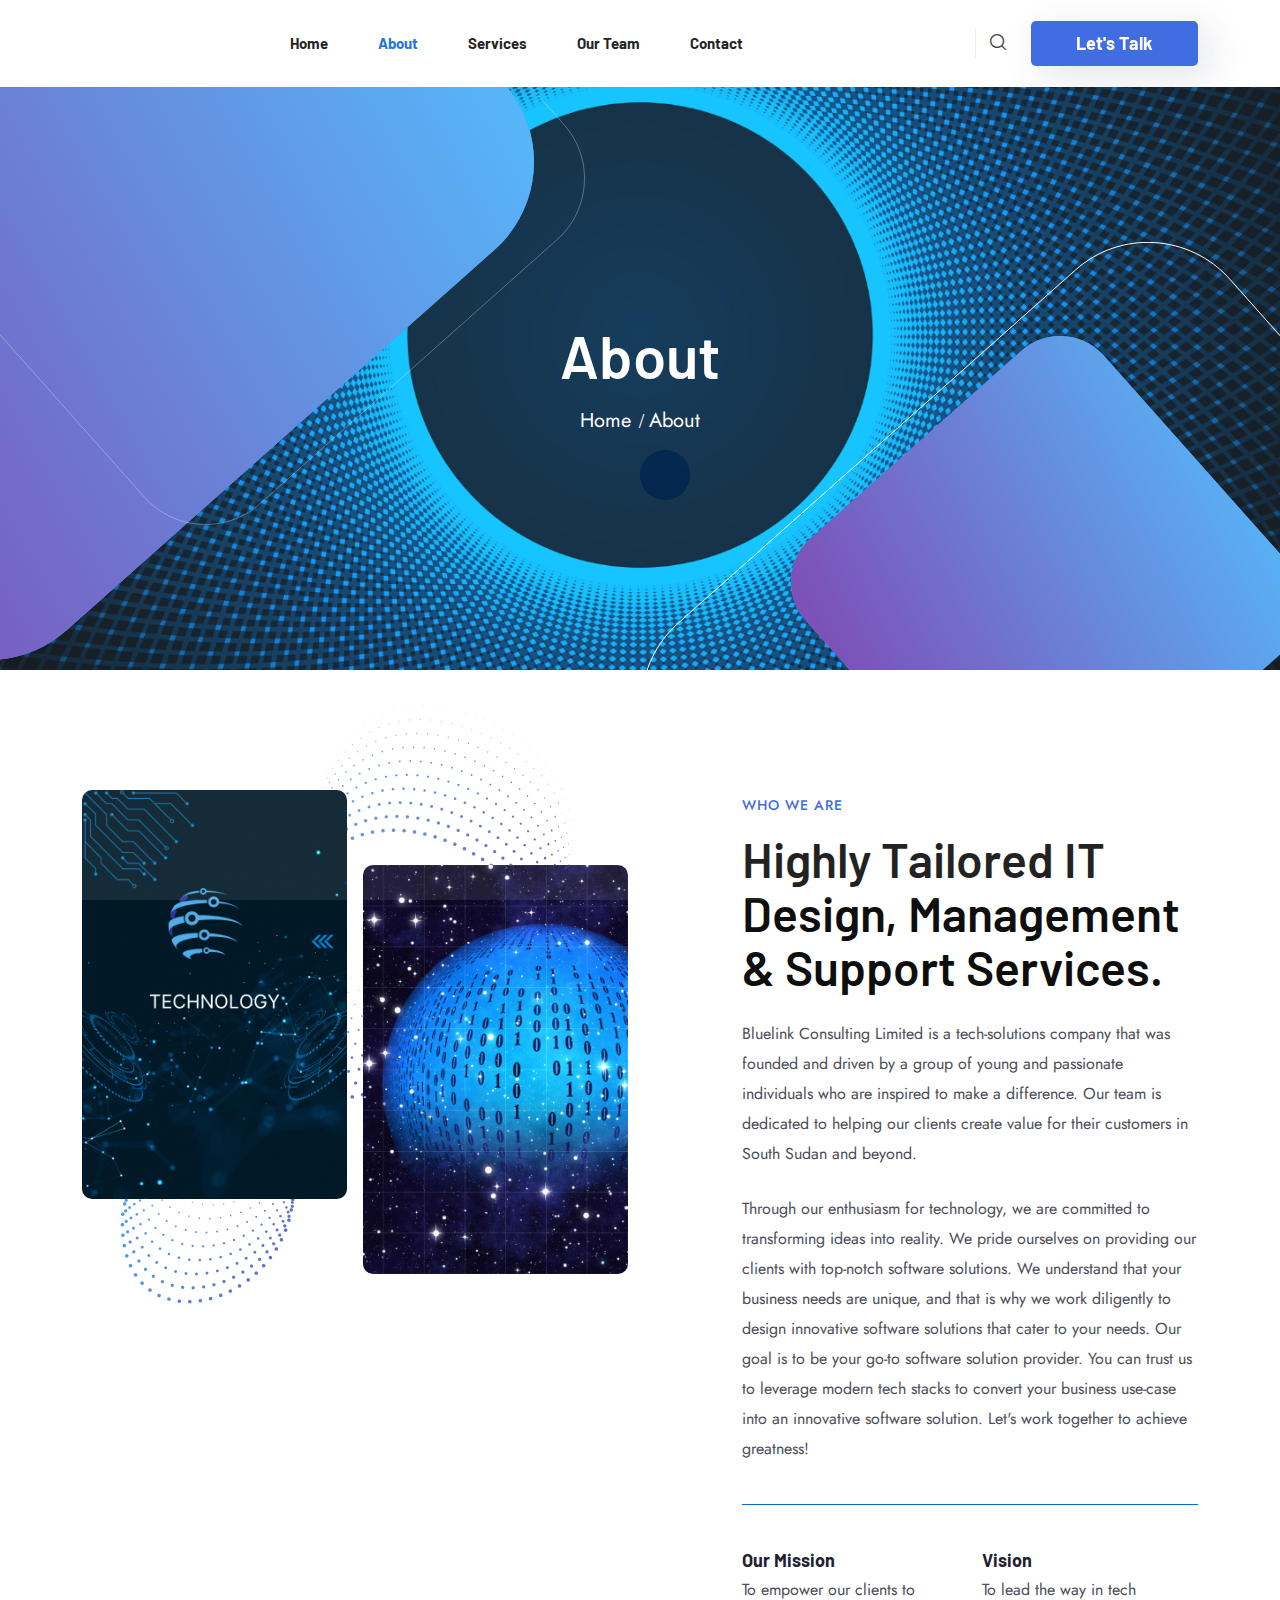
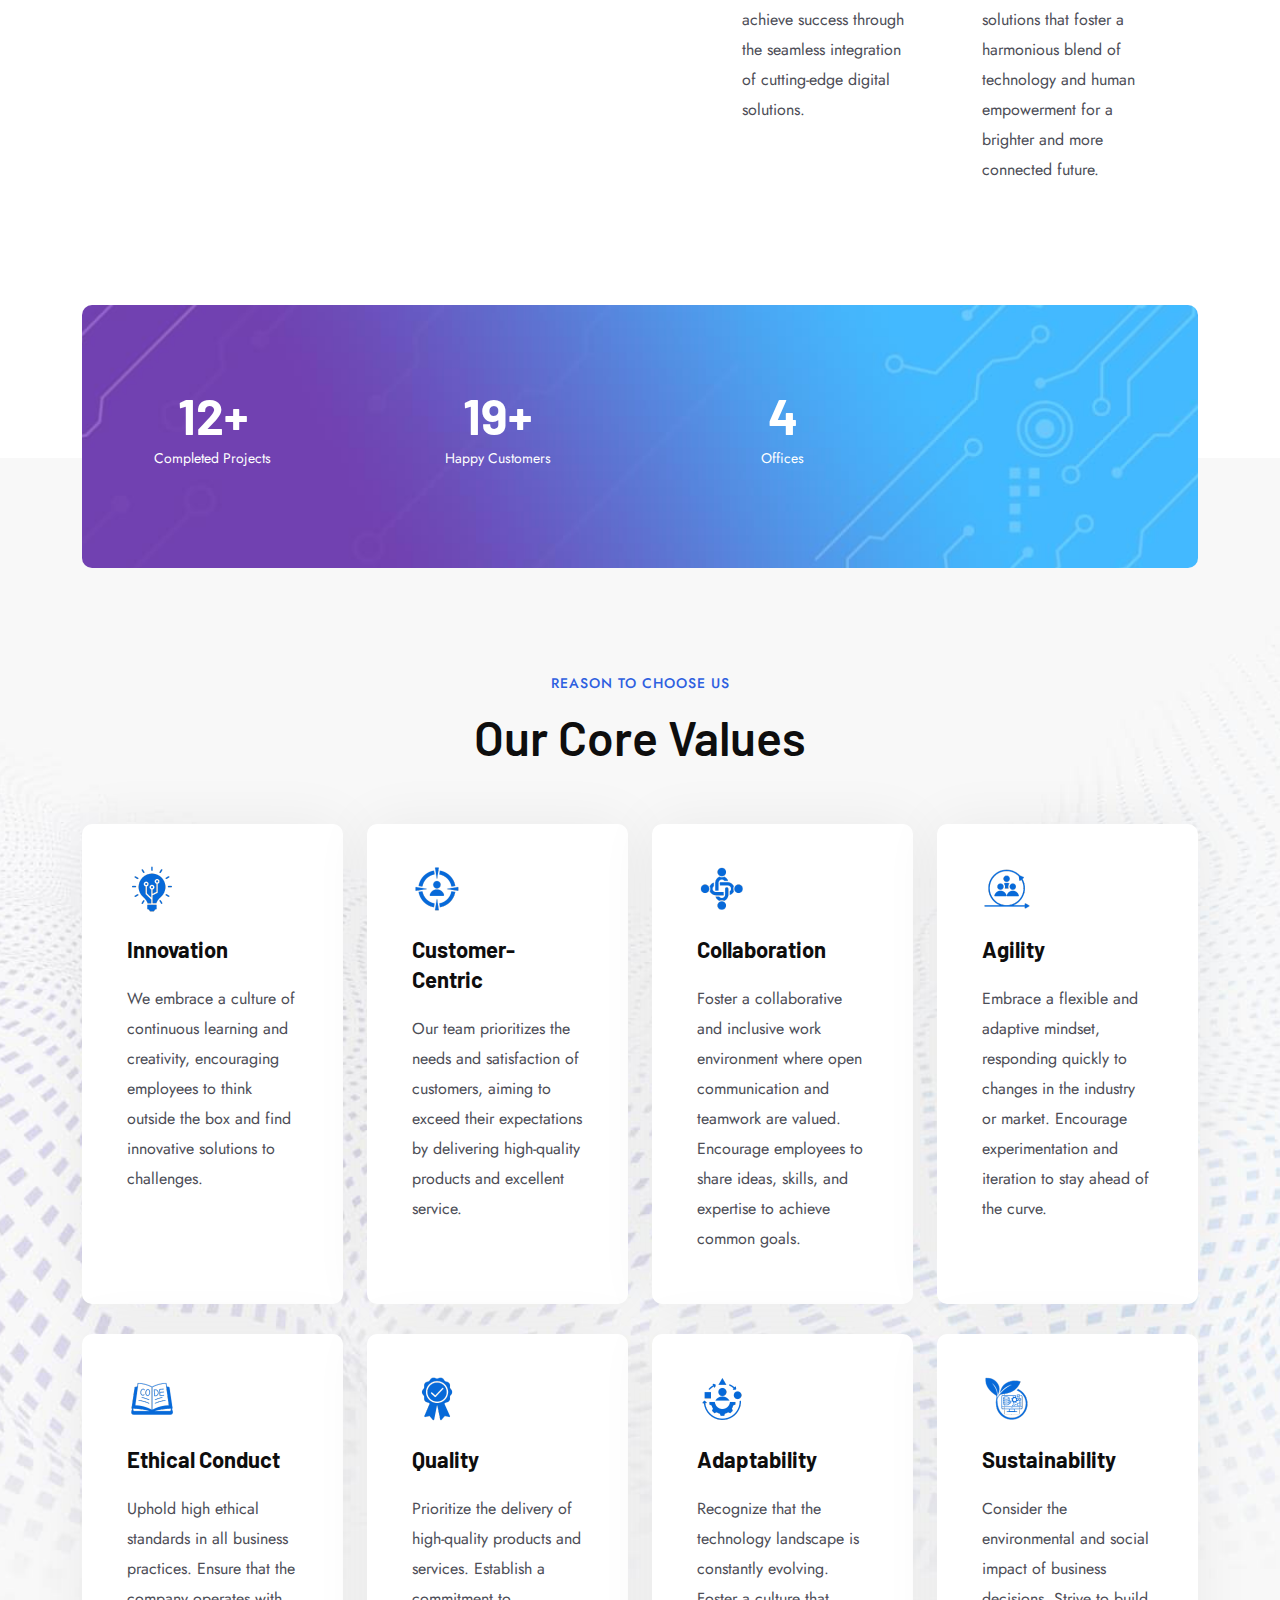
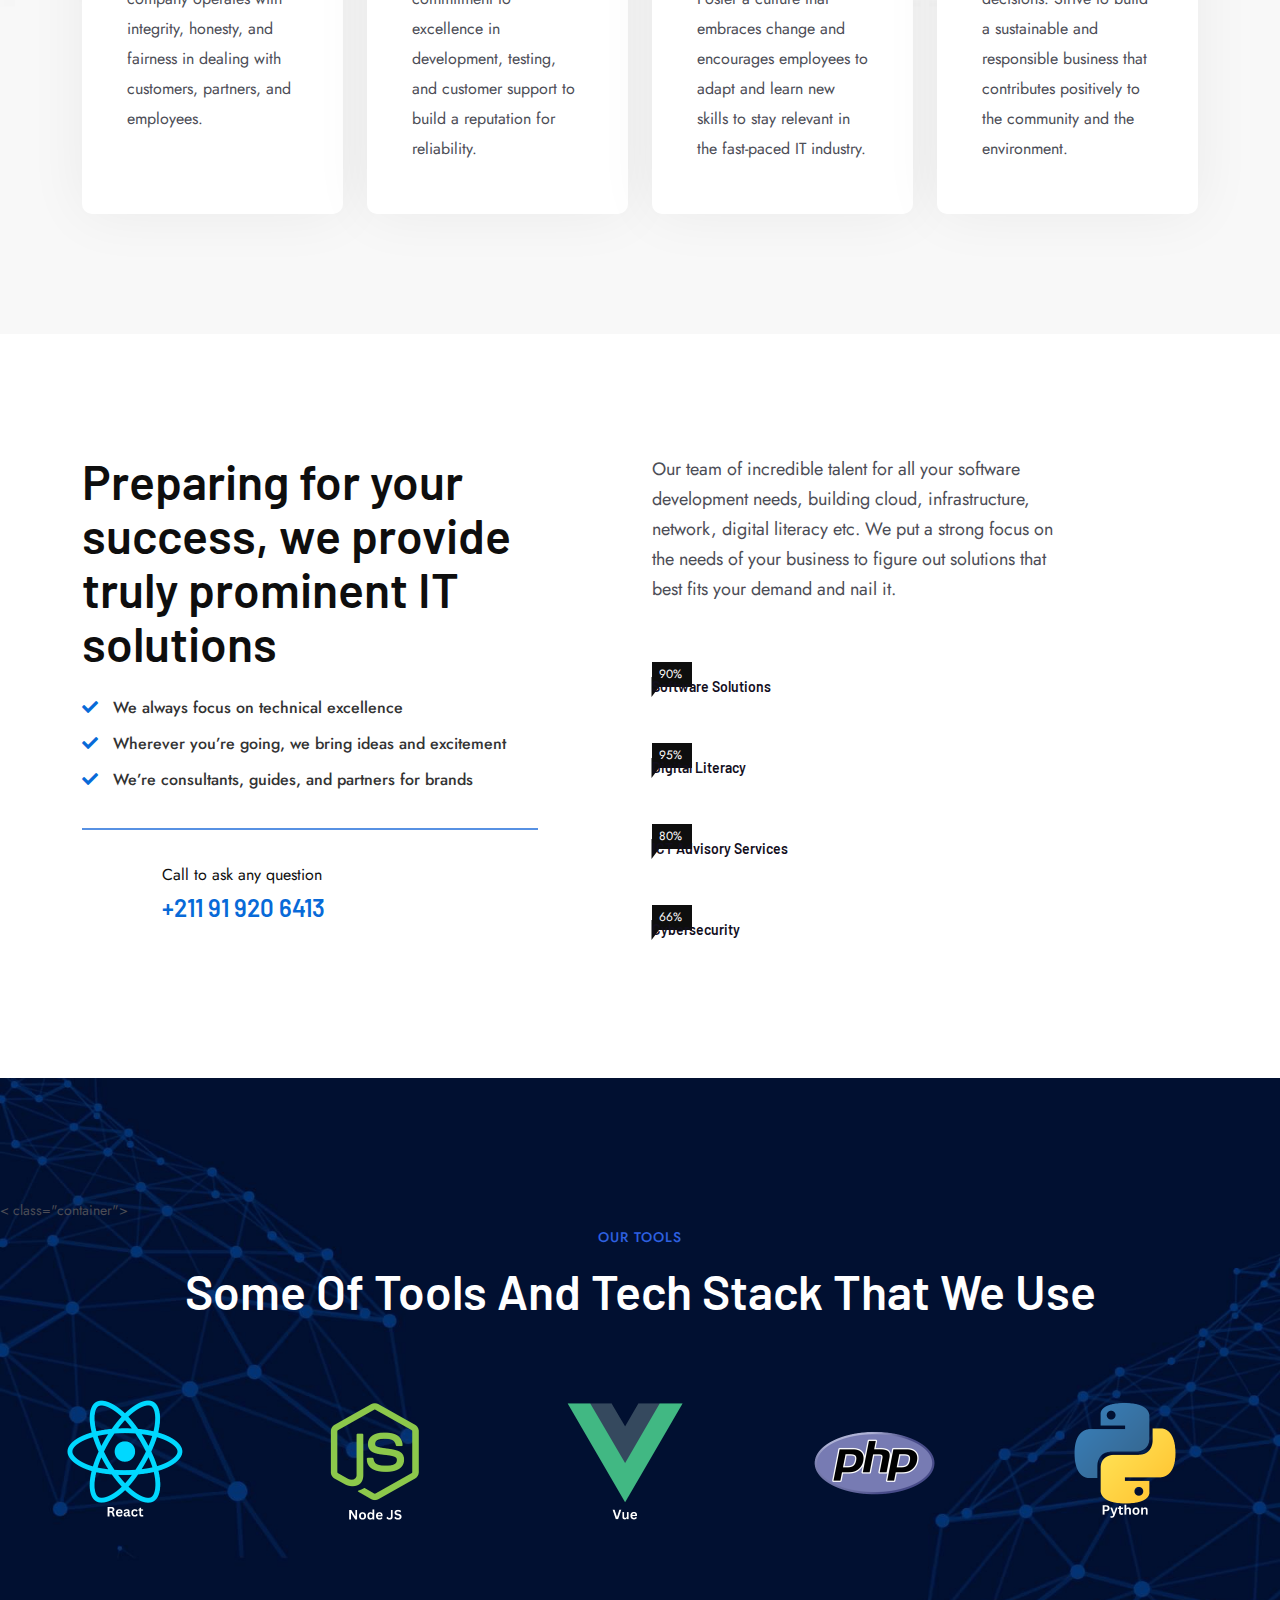
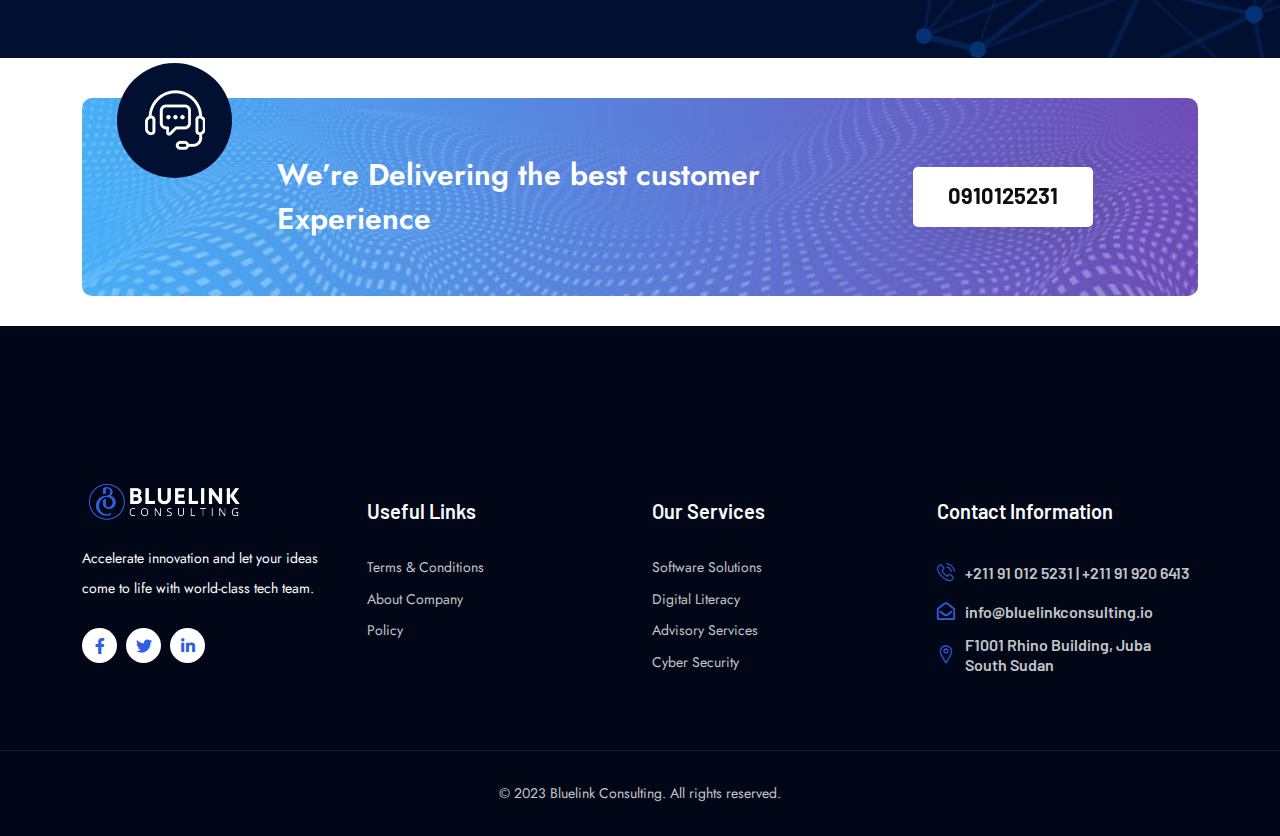
==== commit 9261a8f0: "Hotfix" ====
--- a/about.html
+++ b/about.html
@@ -583,51 +583,6 @@
             </div>
         </div>
 
-
-        <!-- Brand Logo Start -->
-        <div class="section bluelink-brand-section bluelink-brand-section-03">
-            <div class="container">
-                <!-- Brand Wrapper Start -->
-                <div class="brand-wrapper text-center">
-
-                    <!-- Brand Active Start -->
-                    <div class="brand-active">
-                        <div class="swiper-container">
-                            <div class="swiper-wrapper">
-                                <!-- Single Brand Start -->
-                                <div class="swiper-slide single-brand">
-                                </div>
-                                <!-- Single Brand End -->
-                                <!-- Single Brand Start -->
-                                <div class="swiper-slide single-brand">
-                                </div>
-                                <!-- Single Brand End -->
-                                <!-- Single Brand Start -->
-                                <div class="swiper-slide single-brand">
-                                </div>
-                                <!-- Single Brand End -->
-                                <!-- Single Brand Start -->
-                                <div class="swiper-slide single-brand">
-                                </div>
-                                <!-- Single Brand End -->
-                                <!-- Single Brand Start -->
-                                <div class="swiper-slide single-brand">
-                                </div>
-                                <!-- Single Brand End -->
-                                <!-- Single Brand Start -->
-                                <div class="swiper-slide single-brand">
-                                </div>
-                                <!-- Single Brand End -->
-                            </div>
-                        </div>
-                    </div>
-                    <!-- Brand Active End -->
-                </div>
-                <!-- Brand Wrapper End -->
-            </div>
-        </div>
-        <!-- Brand Logo End -->
-
         <!-- Cta Start -->
         <div class="section bluelink-cta-section-02 section-padding-02">
             <div class="container">
